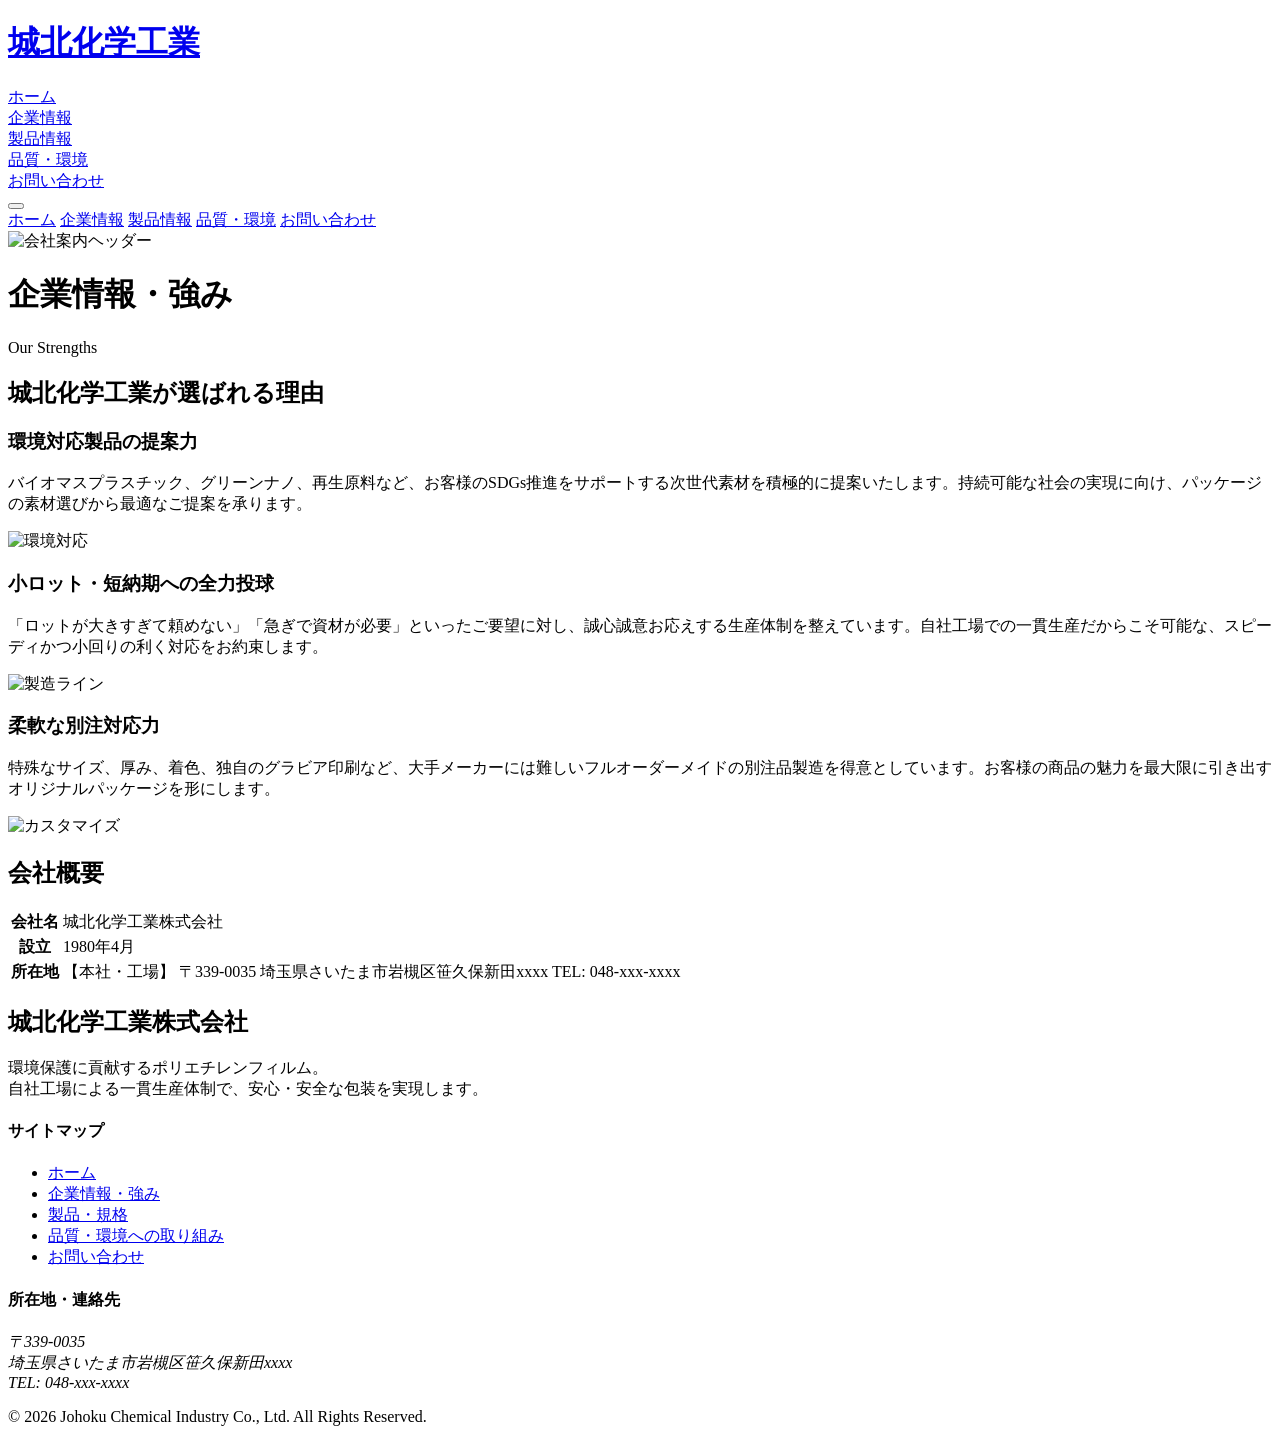
==== about.html @ ad7eebf8 "Add about.html with company information" ====
<!DOCTYPE html>
<html lang="ja">
<head>
    <meta charset="UTF-8">
    <meta name="viewport" content="width=device-width, initial-scale=1.0">
    <title>企業情報 | 城北化学工業株式会社</title>
    <script src="https://cdn.tailwindcss.com"></script>
    <script src="https://unpkg.com/lucide@latest"></script>
    <link href="https://fonts.googleapis.com/css2?family=Noto+Sans+JP:wght@400;500;700&display=swap" rel="stylesheet">
    <link rel="stylesheet" href="style.css">
    <script>tailwind.config = { theme: { extend: { fontFamily: { sans: ['"Noto Sans JP"', 'sans-serif'] } } } }</script>
</head>
<body class="flex flex-col min-h-screen selection:bg-sky-200 selection:text-sky-900 bg-white">

    <header id="main-header" class="fixed top-0 left-0 right-0 z-50 transition-all duration-300 border-b bg-white border-transparent py-4 shadow-sm">
        <div class="max-w-7xl mx-auto px-4 sm:px-6 lg:px-8 flex justify-between items-center h-16">
            <a href="index.html" class="flex items-center space-x-3 z-50 group">
                <div class="w-10 h-10 bg-slate-900 rounded-sm flex items-center justify-center group-hover:bg-slate-800 transition-colors"><i data-lucide="factory" class="w-6 h-6 text-white"></i></div>
                <div><h1 class="text-xl font-bold tracking-tight text-slate-900 leading-tight">城北化学工業</h1></div>
            </a>
            <nav class="hidden lg:flex items-center h-full">
                <div class="relative group h-full flex items-center px-4"><a href="index.html" class="flex flex-col items-center py-2"><span class="text-sm font-bold text-slate-700 hover:text-sky-900">ホーム</span></a></div>
                <div class="relative group h-full flex items-center px-4"><a href="about.html" class="flex flex-col items-center py-2"><span class="text-sm font-bold text-sky-900">企業情報</span></a></div>
                <div class="relative group h-full flex items-center px-4"><a href="products.html" class="flex flex-col items-center py-2"><span class="text-sm font-bold text-slate-700 hover:text-sky-900">製品情報</span></a></div>
                <div class="relative group h-full flex items-center px-4"><a href="sustainability.html" class="flex flex-col items-center py-2"><span class="text-sm font-bold text-slate-700 hover:text-sky-900">品質・環境</span></a></div>
                <div class="flex items-center space-x-3 pl-6 ml-2 border-l border-slate-200 h-full">
                    <a href="contact.html" class="inline-flex items-center justify-center px-6 py-2.5 text-sm font-bold bg-slate-900 text-white hover:bg-slate-800 rounded-sm">お問い合わせ</a>
                </div>
            </nav>
            <button id="mobile-menu-btn" class="lg:hidden p-2 text-slate-900 bg-slate-100 rounded-sm"><i data-lucide="menu" class="w-6 h-6"></i></button>
        </div>
        <div id="mobile-menu" class="fixed inset-0 bg-white z-40 hidden flex-col pt-24 px-6 h-screen">
            <a href="index.html" class="block py-4 text-lg font-bold text-slate-800 border-b">ホーム</a>
            <a href="about.html" class="block py-4 text-lg font-bold text-sky-900 border-b">企業情報</a>
            <a href="products.html" class="block py-4 text-lg font-bold text-slate-800 border-b">製品情報</a>
            <a href="sustainability.html" class="block py-4 text-lg font-bold text-slate-800 border-b">品質・環境</a>
            <a href="contact.html" class="mt-8 px-6 py-4 text-lg font-bold bg-slate-900 text-white rounded-sm text-center">お問い合わせ</a>
        </div>
    </header>

    <main class="flex-grow pt-16">
        <div class="relative bg-slate-900 py-24 px-4 overflow-hidden">
            <img src="https://images.unsplash.com/photo-1504328345606-18bbc8c9d7d1?q=80&w=2940&auto=format&fit=crop" alt="会社案内ヘッダー" class="absolute inset-0 w-full h-full object-cover opacity-20 mix-blend-luminosity" />
            <div class="relative z-10 max-w-7xl mx-auto text-center">
                <h1 class="text-3xl md:text-5xl font-bold text-white mb-4">企業情報・強み</h1>
            </div>
        </div>

        <section class="py-20 bg-white">
            <div class="max-w-7xl mx-auto px-4 sm:px-6 lg:px-8">
                <div class="mb-16 text-center animate-on-scroll fade-in-up">
                    <span class="block text-xs font-bold tracking-widest uppercase mb-2 text-sky-700">Our Strengths</span>
                    <h2 class="text-2xl md:text-3xl font-bold tracking-tight text-slate-900">城北化学工業が選ばれる理由</h2>
                </div>
                
                <div class="flex flex-col md:flex-row items-center gap-12 mb-24 animate-on-scroll fade-in-up">
                    <div class="w-full md:w-1/2 lg:pr-10">
                        <div class="flex items-center mb-4">
                            <div class="w-12 h-12 bg-slate-100 text-sky-700 flex items-center justify-center rounded-sm mr-4 border border-slate-200"><i data-lucide="leaf" class="w-6 h-6"></i></div>
                            <h3 class="text-2xl font-bold text-slate-900">環境対応製品の提案力</h3>
                        </div>
                        <p class="text-slate-600 leading-relaxed">
                            バイオマスプラスチック、グリーンナノ、再生原料など、お客様のSDGs推進をサポートする次世代素材を積極的に提案いたします。持続可能な社会の実現に向け、パッケージの素材選びから最適なご提案を承ります。
                        </p>
                    </div>
                    <div class="w-full md:w-1/2">
                        <div class="relative aspect-[4/3] rounded-sm shadow-md overflow-hidden">
                            <img src="https://images.unsplash.com/photo-1542601906990-b4d3fb778b09?w=800&q=80" alt="環境対応" class="w-full h-full object-cover hover:scale-105 transition-transform duration-700">
                        </div>
                    </div>
                </div>

                <div class="flex flex-col md:flex-row-reverse items-center gap-12 mb-24 animate-on-scroll fade-in-up">
                    <div class="w-full md:w-1/2 lg:pl-10">
                        <div class="flex items-center mb-4">
                            <div class="w-12 h-12 bg-slate-100 text-sky-700 flex items-center justify-center rounded-sm mr-4 border border-slate-200"><i data-lucide="clock" class="w-6 h-6"></i></div>
                            <h3 class="text-2xl font-bold text-slate-900">小ロット・短納期への全力投球</h3>
                        </div>
                        <p class="text-slate-600 leading-relaxed">
                            「ロットが大きすぎて頼めない」「急ぎで資材が必要」といったご要望に対し、誠心誠意お応えする生産体制を整えています。自社工場での一貫生産だからこそ可能な、スピーディかつ小回りの利く対応をお約束します。
                        </p>
                    </div>
                    <div class="w-full md:w-1/2">
                        <div class="relative aspect-[4/3] rounded-sm shadow-md overflow-hidden">
                            <img src="https://images.unsplash.com/photo-1581092334651-4f7eb4e015d9?w=800&q=80" alt="製造ライン" class="w-full h-full object-cover hover:scale-105 transition-transform duration-700">
                        </div>
                    </div>
                </div>

                <div class="flex flex-col md:flex-row items-center gap-12 animate-on-scroll fade-in-up">
                    <div class="w-full md:w-1/2 lg:pr-10">
                        <div class="flex items-center mb-4">
                            <div class="w-12 h-12 bg-slate-100 text-sky-700 flex items-center justify-center rounded-sm mr-4 border border-slate-200"><i data-lucide="settings" class="w-6 h-6"></i></div>
                            <h3 class="text-2xl font-bold text-slate-900">柔軟な別注対応力</h3>
                        </div>
                        <p class="text-slate-600 leading-relaxed">
                            特殊なサイズ、厚み、着色、独自のグラビア印刷など、大手メーカーには難しいフルオーダーメイドの別注品製造を得意としています。お客様の商品の魅力を最大限に引き出すオリジナルパッケージを形にします。
                        </p>
                    </div>
                    <div class="w-full md:w-1/2">
                        <div class="relative aspect-[4/3] rounded-sm shadow-md overflow-hidden">
                            <img src="https://images.unsplash.com/photo-1589939705384-5185137a7f0f?w=800&q=80" alt="カスタマイズ" class="w-full h-full object-cover hover:scale-105 transition-transform duration-700">
                        </div>
                    </div>
                </div>
            </div>
        </section>

        <section class="py-20 bg-slate-50 border-t border-slate-200">
            <div class="max-w-4xl mx-auto px-4 sm:px-6 lg:px-8 animate-on-scroll fade-in-up">
                <h2 class="text-2xl md:text-3xl font-bold tracking-tight text-slate-900 mb-8 border-l-4 border-slate-900 pl-4">会社概要</h2>
                <div class="bg-white border border-slate-200 shadow-sm">
                    <table class="w-full text-left text-sm border-collapse">
                        <tbody class="divide-y divide-slate-100">
                            <tr><th class="py-5 px-6 bg-slate-50 text-slate-800 font-bold w-1/3 md:w-1/4 border-r">会社名</th><td class="py-5 px-6 text-slate-700">城北化学工業株式会社</td></tr>
                            <tr><th class="py-5 px-6 bg-slate-50 text-slate-800 font-bold border-r">設立</th><td class="py-5 px-6 text-slate-700">1980年4月</td></tr>
                            <tr><th class="py-5 px-6 bg-slate-50 text-slate-800 font-bold align-top border-r">所在地</th><td class="py-5 px-6 text-slate-700 whitespace-pre-wrap">【本社・工場】
〒339-0035 埼玉県さいたま市岩槻区笹久保新田xxxx
TEL: 048-xxx-xxxx</td></tr>
                        </tbody>
                    </table>
                </div>
            </div>
        </section>
    </main>

    <!-- 共通詳細フッター -->
    <footer class="bg-slate-900 text-slate-300 pt-16 pb-8 border-t-4 border-sky-700">
        <div class="max-w-7xl mx-auto px-4 sm:px-6 lg:px-8">
            <div class="grid grid-cols-1 md:grid-cols-2 lg:grid-cols-4 gap-12 mb-12">
                <div class="lg:col-span-2">
                    <div class="flex items-center space-x-3 mb-6">
                        <div class="w-10 h-10 bg-white rounded-sm flex items-center justify-center"><i data-lucide="factory" class="w-6 h-6 text-slate-900"></i></div>
                        <div><h2 class="text-xl font-bold tracking-tight text-white">城北化学工業株式会社</h2></div>
                    </div>
                    <p class="text-sm leading-relaxed text-slate-400 mb-6 max-w-md">
                        環境保護に貢献するポリエチレンフィルム。<br />
                        自社工場による一貫生産体制で、安心・安全な包装を実現します。
                    </p>
                </div>
                <div>
                    <h4 class="text-white font-bold mb-4 border-b border-slate-700 pb-2">サイトマップ</h4>
                    <ul class="space-y-2 text-sm">
                        <li><a href="index.html" class="hover:text-sky-400 transition-colors flex items-center"><i data-lucide="chevron-right" class="w-3 h-3 mr-1"></i> ホーム</a></li>
                        <li><a href="about.html" class="hover:text-sky-400 transition-colors flex items-center"><i data-lucide="chevron-right" class="w-3 h-3 mr-1"></i> 企業情報・強み</a></li>
                        <li><a href="products.html" class="hover:text-sky-400 transition-colors flex items-center"><i data-lucide="chevron-right" class="w-3 h-3 mr-1"></i> 製品・規格</a></li>
                        <li><a href="sustainability.html" class="hover:text-sky-400 transition-colors flex items-center"><i data-lucide="chevron-right" class="w-3 h-3 mr-1"></i> 品質・環境への取り組み</a></li>
                        <li><a href="contact.html" class="hover:text-sky-400 transition-colors flex items-center"><i data-lucide="chevron-right" class="w-3 h-3 mr-1"></i> お問い合わせ</a></li>
                    </ul>
                </div>
                <div>
                    <h4 class="text-white font-bold mb-4 border-b border-slate-700 pb-2">所在地・連絡先</h4>
                    <address class="text-sm text-slate-400 not-italic leading-relaxed">
                        〒339-0035<br>
                        埼玉県さいたま市岩槻区笹久保新田xxxx<br>
                        TEL: 048-xxx-xxxx
                    </address>
                </div>
            </div>
            <div class="pt-6 border-t border-slate-800 text-center text-xs text-slate-500">
                <p>&copy; 2026 Johoku Chemical Industry Co., Ltd. All Rights Reserved.</p>
            </div>
        </div>
    </footer>
    <script src="main.js"></script>
</body>
</html>
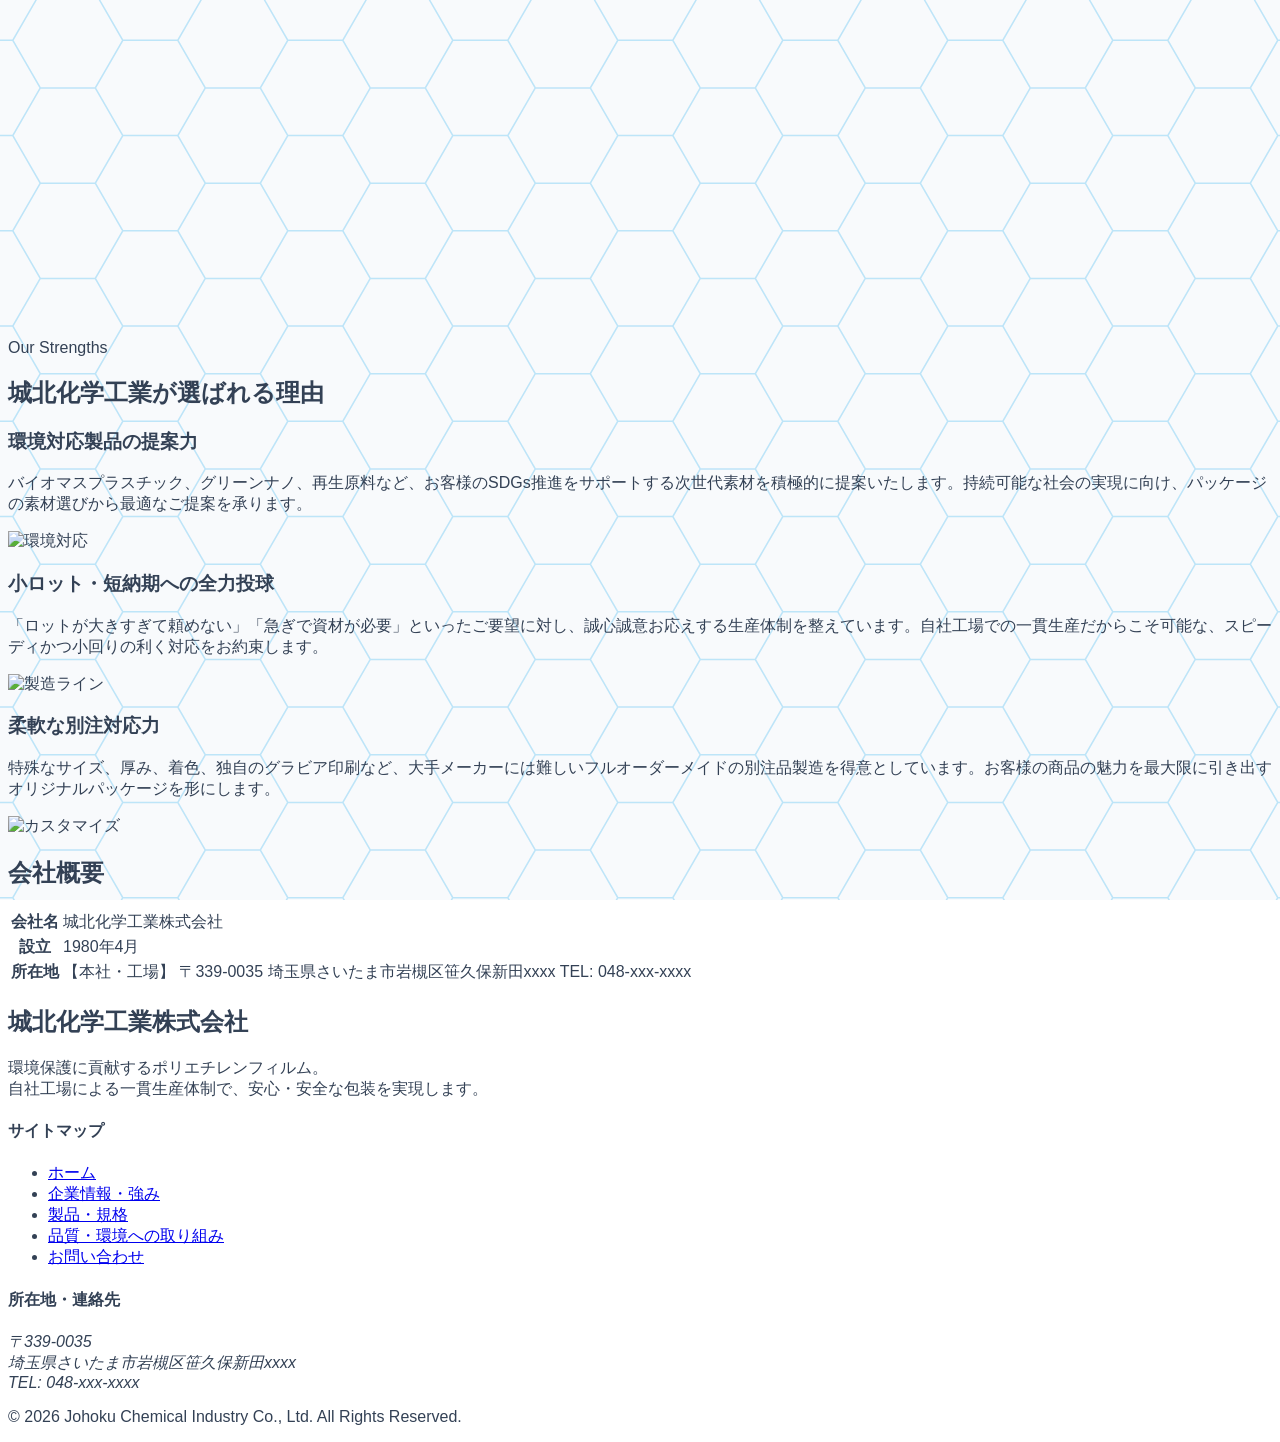
==== commit 782b7e3f: "Refactor about.html structure and styles" ====
--- a/about.html
+++ b/about.html
@@ -10,7 +10,7 @@
     <link rel="stylesheet" href="style.css">
     <script>tailwind.config = { theme: { extend: { fontFamily: { sans: ['"Noto Sans JP"', 'sans-serif'] } } } }</script>
 </head>
-<body class="flex flex-col min-h-screen selection:bg-sky-200 selection:text-sky-900 bg-white">
+<body class="flex flex-col min-h-screen selection:bg-sky-200 selection:text-sky-900">
 
     <header id="main-header" class="fixed top-0 left-0 right-0 z-50 transition-all duration-300 border-b bg-white border-transparent py-4 shadow-sm">
         <div class="max-w-7xl mx-auto px-4 sm:px-6 lg:px-8 flex justify-between items-center h-16">
@@ -38,7 +38,7 @@
         </div>
     </header>
 
-    <main class="flex-grow pt-16">
+    <main class="flex-grow pt-16 relative z-10">
         <div class="relative bg-slate-900 py-24 px-4 overflow-hidden">
             <img src="https://images.unsplash.com/photo-1504328345606-18bbc8c9d7d1?q=80&w=2940&auto=format&fit=crop" alt="会社案内ヘッダー" class="absolute inset-0 w-full h-full object-cover opacity-20 mix-blend-luminosity" />
             <div class="relative z-10 max-w-7xl mx-auto text-center">
@@ -46,8 +46,8 @@
             </div>
         </div>
 
-        <section class="py-20 bg-white">
-            <div class="max-w-7xl mx-auto px-4 sm:px-6 lg:px-8">
+        <section class="py-16 relative">
+            <div class="max-w-7xl mx-auto px-4 sm:px-6 lg:px-8 bg-white/95 backdrop-blur-sm py-16 px-6 sm:px-12 rounded-md shadow-sm border border-slate-100">
                 <div class="mb-16 text-center animate-on-scroll fade-in-up">
                     <span class="block text-xs font-bold tracking-widest uppercase mb-2 text-sky-700">Our Strengths</span>
                     <h2 class="text-2xl md:text-3xl font-bold tracking-tight text-slate-900">城北化学工業が選ばれる理由</h2>
@@ -106,8 +106,8 @@
             </div>
         </section>
 
-        <section class="py-20 bg-slate-50 border-t border-slate-200">
-            <div class="max-w-4xl mx-auto px-4 sm:px-6 lg:px-8 animate-on-scroll fade-in-up">
+        <section class="py-12 relative pb-24">
+            <div class="max-w-4xl mx-auto px-4 sm:px-6 lg:px-8 bg-slate-50/95 backdrop-blur-sm py-16 px-6 sm:px-10 rounded-md shadow-sm border border-slate-200 animate-on-scroll fade-in-up">
                 <h2 class="text-2xl md:text-3xl font-bold tracking-tight text-slate-900 mb-8 border-l-4 border-slate-900 pl-4">会社概要</h2>
                 <div class="bg-white border border-slate-200 shadow-sm">
                     <table class="w-full text-left text-sm border-collapse">
@@ -124,8 +124,8 @@
         </section>
     </main>
 
-    <!-- 共通詳細フッター -->
-    <footer class="bg-slate-900 text-slate-300 pt-16 pb-8 border-t-4 border-sky-700">
+    <!-- フッター -->
+    <footer class="bg-slate-900 text-slate-300 pt-16 pb-8 border-t-4 border-sky-700 relative z-10">
         <div class="max-w-7xl mx-auto px-4 sm:px-6 lg:px-8">
             <div class="grid grid-cols-1 md:grid-cols-2 lg:grid-cols-4 gap-12 mb-12">
                 <div class="lg:col-span-2">
--- a/style.css
+++ b/style.css
@@ -0,0 +1,60 @@
+/* STREAMING_CHUNK:Setting base styles */
+body {
+    font-family: 'Noto Sans JP', sans-serif;
+    -webkit-font-smoothing: antialiased;
+    color: #334155;
+    overflow-x: hidden;
+}
+
+/* カスタムスクロールバー */
+::-webkit-scrollbar { width: 8px; }
+::-webkit-scrollbar-track { background: #f1f5f9; }
+::-webkit-scrollbar-thumb { background: #94a3b8; border-radius: 4px; }
+::-webkit-scrollbar-thumb:hover { background: #0c4a6e; }
+
+html { scroll-behavior: smooth; }
+
+/* STREAMING_CHUNK:Defining scroll animations */
+/* アニメーション用クラス（JSと連携） */
+.animate-on-scroll {
+    opacity: 0;
+    transition: opacity 0.8s ease-out, transform 0.8s ease-out;
+}
+.fade-in-up { transform: translateY(30px); }
+.fade-in-left { transform: translateX(30px); }
+.fade-in-right { transform: translateX(-30px); }
+
+.animate-on-scroll.visible {
+    opacity: 1;
+    transform: translate(0, 0);
+}
+
+/* 意図的なディレイ用 */
+.delay-100 { transition-delay: 100ms; }
+.delay-200 { transition-delay: 200ms; }
+.delay-300 { transition-delay: 300ms; }
+
+/* STREAMING_CHUNK:Configuring splash screen animations */
+/* スプラッシュスクリーンのフェードアウト用 */
+.fade-out {
+    opacity: 0;
+    pointer-events: none;
+    transition: opacity 0.8s ease-in-out;
+}
+
+.splash-logo {
+    animation: slideUp 1s ease-out 0.3s both;
+}
+
+.splash-text {
+    animation: fadeIn 1s ease-out 1.2s both;
+}
+
+@keyframes slideUp { 
+    from { opacity: 0; transform: translateY(20px); } 
+    to { opacity: 1; transform: translateY(0); } 
+}
+@keyframes fadeIn { 
+    from { opacity: 0; } 
+    to { opacity: 1; } 
+}
